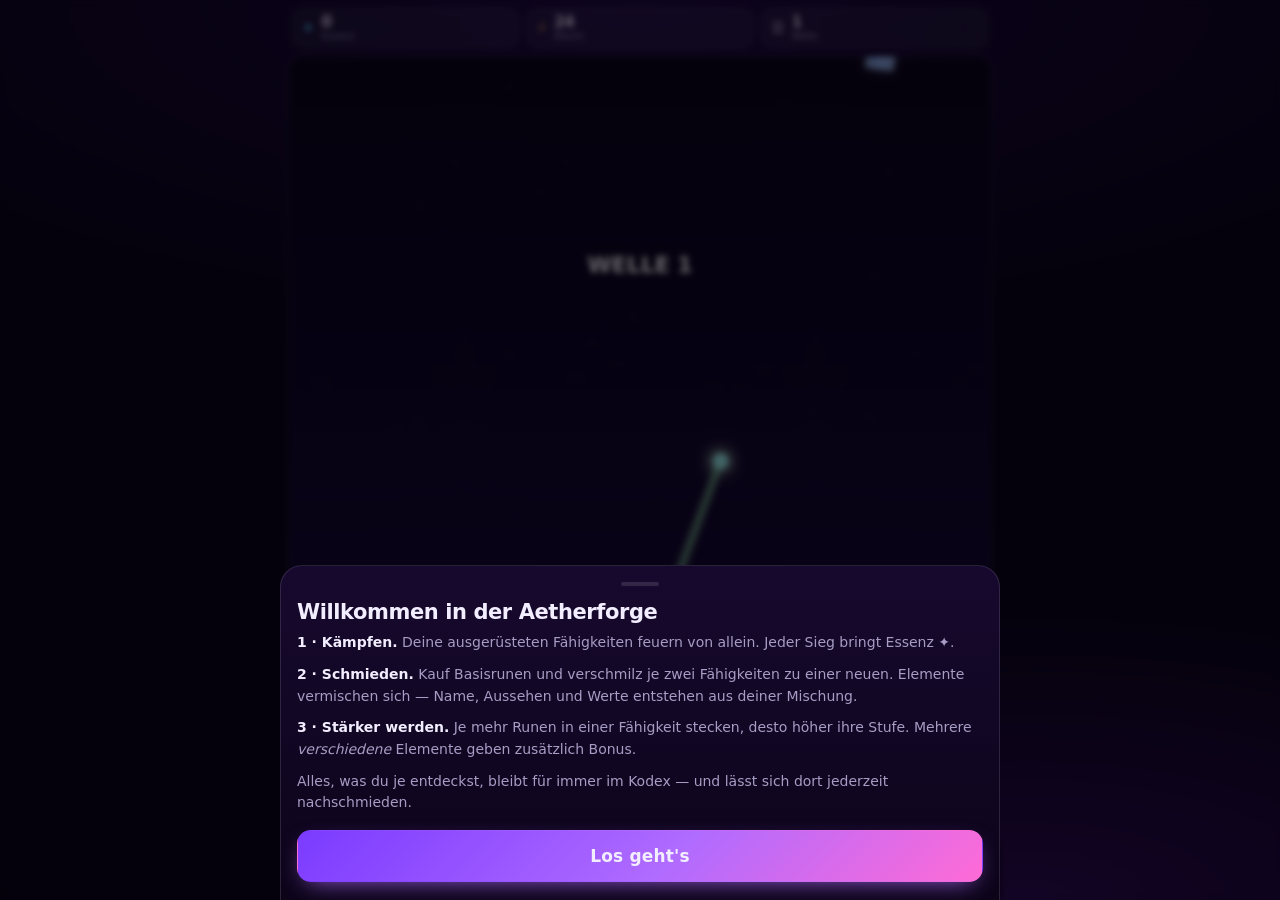
==== game/index.html @ a1955fb2 "Aetherforge: Fusions-Spiel als installierbare Web-App Ein Handy-Spiel unter /game/: Basisrunen kaufe" ====
<!DOCTYPE html>
<html lang="de">
<head>
<meta charset="UTF-8" />
<meta name="viewport" content="width=device-width, initial-scale=1, maximum-scale=1, user-scalable=no, viewport-fit=cover" />
<title>Aetherforge</title>
<meta name="description" content="Verschmilz Runen zu immer mächtigeren Fähigkeiten und schick sie in die Arena." />
<meta name="theme-color" content="#0a0418" />
<link rel="manifest" href="manifest.webmanifest" />
<meta name="apple-mobile-web-app-capable" content="yes" />
<meta name="mobile-web-app-capable" content="yes" />
<meta name="apple-mobile-web-app-status-bar-style" content="black-translucent" />
<meta name="apple-mobile-web-app-title" content="Aetherforge" />
<link rel="apple-touch-icon" href="icons/apple-touch-icon.png" />
<link rel="icon" href="icons/icon-192.png" />
<link rel="stylesheet" href="css/style.css" />
</head>
<body>

<div id="app">

  <!-- Kopfzeile: Ressourcen -->
  <header id="topbar">
    <div class="res" id="resEssence"><span class="ico">✦</span><b>0</b><i>Essenz</i></div>
    <div class="res" id="resPower"><span class="ico">⚡</span><b>0</b><i>Macht</i></div>
    <div class="res" id="resWave"><span class="ico">☰</span><b>1</b><i>Welle</i></div>
  </header>

  <main id="screens">

    <!-- ---------------- KAMPF ---------------- -->
    <section class="screen is-active" id="screen-battle">
      <div id="arenaWrap">
        <canvas id="arena"></canvas>
        <div id="deadOverlay" class="overlay-msg hidden">
          <h2>Kern zerstört</h2>
          <p id="deadText">Die Welle war zu stark.</p>
          <button class="btn primary" id="btnRetry">Zurück zur Welle</button>
          <button class="btn ghost" id="btnToForge">Erst aufrüsten</button>
        </div>
      </div>
      <div id="battleBar">
        <button id="btnFocus" class="focus-btn" disabled>
          <span class="focus-fill"></span>
          <span class="focus-label">FOKUS</span>
        </button>
        <div id="deckPips"></div>
      </div>
    </section>

    <!-- ---------------- SCHMIEDE ---------------- -->
    <section class="screen" id="screen-forge">
      <div class="scroller">
        <div class="fusion-stage">
          <div class="fslot" id="fslotA" data-slot="0"><span class="hint">Antippen</span></div>
          <div class="fusion-op">
            <div class="op-plus">+</div>
            <div class="op-arrow">↓</div>
          </div>
          <div class="fslot" id="fslotB" data-slot="1"><span class="hint">Antippen</span></div>
        </div>
        <div class="fusion-preview" id="fusionPreview"></div>
        <button class="btn primary big" id="btnFuse" disabled>Verschmelzen</button>

        <h3 class="sec-title">Runen schmieden <span class="sub" id="runeHint"></span></h3>
        <div class="rune-shop" id="runeShop"></div>

        <h3 class="sec-title">Dein Vorrat <span class="sub" id="invCount"></span></h3>
        <div class="card-grid" id="inventoryGrid"></div>
      </div>
    </section>

    <!-- ---------------- KERN ---------------- -->
    <section class="screen" id="screen-core">
      <div class="scroller">
        <h3 class="sec-title">Ausrüstung <span class="sub" id="slotHint"></span></h3>
        <div class="deck-row" id="deckRow"></div>

        <h3 class="sec-title">Vorrat</h3>
        <div class="card-grid" id="equipGrid"></div>

        <h3 class="sec-title">Kern verstärken</h3>
        <div class="upgrade-list" id="upgradeList"></div>

        <h3 class="sec-title">Fortschritt</h3>
        <div class="stat-list" id="statList"></div>
        <button class="btn danger ghost" id="btnReset">Spielstand löschen</button>
      </div>
    </section>

    <!-- ---------------- KODEX ---------------- -->
    <section class="screen" id="screen-codex">
      <div class="scroller">
        <div class="codex-head">
          <div>
            <div class="codex-count" id="codexCount">0</div>
            <div class="codex-sub">entdeckte Fähigkeiten</div>
          </div>
          <div class="codex-legend" id="codexLegend"></div>
        </div>
        <div class="card-grid" id="codexGrid"></div>
      </div>
    </section>

  </main>

  <!-- Tableiste -->
  <nav id="tabs">
    <button class="tab is-active" data-screen="battle"><span>⚔</span>Kampf</button>
    <button class="tab" data-screen="forge"><span>✧</span>Schmiede</button>
    <button class="tab" data-screen="core"><span>◆</span>Kern</button>
    <button class="tab" data-screen="codex"><span>📖</span>Kodex</button>
  </nav>
</div>

<!-- Detailansicht einer Fähigkeit -->
<div id="sheet" class="sheet hidden">
  <div class="sheet-backdrop"></div>
  <div class="sheet-body" id="sheetBody"></div>
</div>

<!-- Enthüllung nach einer Verschmelzung -->
<div id="reveal" class="reveal hidden">
  <canvas id="revealFx"></canvas>
  <div class="reveal-inner">
    <div class="reveal-badge" id="revealBadge">NEU ENTDECKT</div>
    <img class="reveal-glyph" id="revealGlyph" alt="" />
    <div class="reveal-tier" id="revealTier"></div>
    <h2 class="reveal-name" id="revealName"></h2>
    <div class="reveal-comp" id="revealComp"></div>
    <div class="reveal-stats" id="revealStats"></div>
    <button class="btn primary big" id="revealOk">Weiter</button>
  </div>
</div>

<div id="toasts"></div>

<script type="module" src="js/main.js"></script>
</body>
</html>
---- game/css/style.css ----
/* AETHERFORGE — Oberfläche.
   Alles ist für den Daumen gebaut: große Trefferflächen, kein Hover nötig,
   nichts scrollt horizontal, alle Ränder respektieren die iPhone-Safe-Area. */

:root {
  --bg:        #07030f;
  --bg2:       #0f0722;
  --panel:     rgba(255, 255, 255, 0.055);
  --panel-2:   rgba(255, 255, 255, 0.10);
  --line:      rgba(255, 255, 255, 0.12);
  --txt:       #f2eeff;
  --txt-dim:   #a79dc4;
  --accent:    #b06bff;
  --accent-2:  #4de3ff;
  --gold:      #ffc247;
  --danger:    #ff5b7f;
  --good:      #7dffb0;
  --r:         16px;
  --tap:       44px;
  --safe-b:    env(safe-area-inset-bottom, 0px);
  --safe-t:    env(safe-area-inset-top, 0px);
}

* { margin: 0; padding: 0; box-sizing: border-box; -webkit-tap-highlight-color: transparent; }

html, body {
  height: 100%;
  overflow: hidden;
  overscroll-behavior: none;
  background: var(--bg);
  color: var(--txt);
  font-family: ui-rounded, -apple-system, BlinkMacSystemFont, "SF Pro Rounded",
               "Segoe UI", system-ui, sans-serif;
  font-size: 16px;
  -webkit-font-smoothing: antialiased;
  -webkit-text-size-adjust: 100%;
  touch-action: manipulation;
  user-select: none;
  -webkit-user-select: none;
}

body {
  background:
    radial-gradient(120% 60% at 50% 0%, #1b0a3a 0%, transparent 60%),
    radial-gradient(90% 50% at 80% 100%, #2a0b4d 0%, transparent 65%),
    var(--bg);
}

button { font: inherit; color: inherit; background: none; border: none; cursor: pointer; }
img { display: block; max-width: 100%; }

#app {
  display: flex;
  flex-direction: column;
  height: 100vh;
  height: 100dvh;
  max-width: 720px;
  margin: 0 auto;
  position: relative;
}

/* ------------------------------------------------------------------ *
 * Kopfzeile
 * ------------------------------------------------------------------ */
#topbar {
  display: grid;
  grid-template-columns: repeat(3, 1fr);
  gap: 8px;
  padding: calc(var(--safe-t) + 8px) 12px 8px;
  flex: 0 0 auto;
}
/* Wert und Beschriftung untereinander — so passt auch "128.4K" auf ein SE. */
.res {
  display: grid;
  grid-template-columns: auto minmax(0, 1fr);
  align-items: center;
  column-gap: 7px;
  background: var(--panel);
  border: 1px solid var(--line);
  border-radius: 12px;
  padding: 5px 9px;
  min-width: 0;
  backdrop-filter: blur(12px);
  -webkit-backdrop-filter: blur(12px);
}
.res .ico { grid-row: 1 / span 2; font-size: 15px; opacity: 0.9; }
.res b {
  font-variant-numeric: tabular-nums;
  font-size: 15px;
  font-weight: 800;
  letter-spacing: -0.02em;
  line-height: 1.15;
  white-space: nowrap;
  overflow: hidden;
  text-overflow: ellipsis;
}
.res i {
  font-style: normal;
  font-size: 9.5px;
  color: var(--txt-dim);
  line-height: 1.1;
  white-space: nowrap;
  overflow: hidden;
  text-overflow: ellipsis;
}
#resEssence .ico { color: var(--accent-2); }
#resPower   .ico { color: var(--gold); }
.res.bump b { animation: bump 0.32s ease; }
@keyframes bump { 0% { transform: scale(1); } 40% { transform: scale(1.22); color: var(--gold); } 100% { transform: scale(1); } }

/* ------------------------------------------------------------------ *
 * Bildschirme
 * ------------------------------------------------------------------ */
#screens { position: relative; flex: 1 1 auto; min-height: 0; }
.screen {
  position: absolute;
  inset: 0;
  display: none;
  flex-direction: column;
  min-height: 0;
}
.screen.is-active { display: flex; }

.scroller {
  flex: 1 1 auto;
  overflow-y: auto;
  -webkit-overflow-scrolling: touch;
  overscroll-behavior: contain;
  padding: 4px 12px 28px;
}

.sec-title {
  font-size: 13px;
  font-weight: 800;
  letter-spacing: 0.08em;
  text-transform: uppercase;
  color: var(--txt-dim);
  margin: 20px 2px 10px;
  display: flex;
  align-items: baseline;
  flex-wrap: wrap;
  gap: 4px 8px;
  white-space: nowrap;
}
.sec-title .sub { font-size: 11px; font-weight: 600; letter-spacing: 0; text-transform: none; opacity: 0.75; margin-left: auto; }

/* ------------------------------------------------------------------ *
 * Arena
 * ------------------------------------------------------------------ */
#arenaWrap { position: relative; flex: 1 1 auto; min-height: 0; margin: 0 8px; }
#arena {
  position: absolute;
  inset: 0;
  width: 100%;
  height: 100%;
  border-radius: var(--r);
  border: 1px solid var(--line);
  display: block;
  touch-action: manipulation;
}

.overlay-msg {
  position: absolute;
  inset: 0;
  border-radius: var(--r);
  background: rgba(8, 2, 18, 0.86);
  backdrop-filter: blur(6px);
  -webkit-backdrop-filter: blur(6px);
  display: flex;
  flex-direction: column;
  align-items: center;
  justify-content: center;
  gap: 12px;
  padding: 24px;
  text-align: center;
  z-index: 3;
}
.overlay-msg h2 { font-size: 24px; letter-spacing: -0.02em; }
.overlay-msg p { color: var(--txt-dim); font-size: 14px; max-width: 30ch; }
.hidden { display: none !important; }

#battleBar {
  flex: 0 0 auto;
  display: flex;
  align-items: center;
  gap: 10px;
  padding: 10px 12px 4px;
}

.focus-btn {
  position: relative;
  flex: 0 0 auto;
  width: 96px;
  height: 52px;
  border-radius: 14px;
  border: 1px solid var(--line);
  background: var(--panel);
  overflow: hidden;
  font-weight: 900;
  letter-spacing: 0.1em;
  font-size: 13px;
  transition: transform 0.12s ease;
}
.focus-btn .focus-fill {
  position: absolute;
  inset: 0;
  transform-origin: left center;
  transform: scaleX(0);
  background: linear-gradient(90deg, #6b3bff, #b06bff 60%, #4de3ff);
  opacity: 0.55;
  transition: transform 0.12s linear;
}
.focus-btn .focus-label { position: relative; }
.focus-btn:disabled { opacity: 0.55; }
.focus-btn.ready { border-color: var(--accent-2); animation: pulseGlow 1.1s ease-in-out infinite; }
.focus-btn.ready:active { transform: scale(0.94); }
.focus-btn.active .focus-label { color: #fff; }
@keyframes pulseGlow {
  0%, 100% { box-shadow: 0 0 0 0 rgba(77, 227, 255, 0.0); }
  50%      { box-shadow: 0 0 22px 2px rgba(77, 227, 255, 0.55); }
}

#deckPips { display: flex; gap: 8px; flex: 1 1 auto; overflow: hidden; }
.pip {
  position: relative;
  width: 46px;
  height: 52px;
  border-radius: 12px;
  border: 1px solid var(--line);
  background: var(--panel);
  overflow: hidden;
  flex: 0 0 auto;
}
.pip img { width: 100%; height: 100%; object-fit: cover; opacity: 0.95; }
.pip .cd {
  position: absolute;
  left: 0; right: 0; bottom: 0;
  background: rgba(5, 2, 12, 0.72);
  transition: height 0.06s linear;
}
.pip.empty { border-style: dashed; opacity: 0.4; }

/* ------------------------------------------------------------------ *
 * Fusionsbühne
 * ------------------------------------------------------------------ */
.fusion-stage {
  display: grid;
  grid-template-columns: 1fr auto 1fr;
  align-items: center;
  gap: 10px;
  padding: 14px 0 10px;
}
.fslot {
  aspect-ratio: 1 / 1;
  width: 100%;
  max-width: 132px;
  justify-self: center;
  border-radius: var(--r);
  border: 1.5px dashed var(--line);
  background: var(--panel);
  display: flex;
  align-items: center;
  justify-content: center;
  position: relative;
  overflow: hidden;
  transition: transform 0.14s ease, border-color 0.14s ease;
}
.fslot:active { transform: scale(0.97); }
.fslot .hint { font-size: 12px; color: var(--txt-dim); }
.fslot.filled { border-style: solid; }
.fslot img { width: 100%; height: 100%; object-fit: contain; padding: 8px; }
.fslot .fname {
  position: absolute;
  left: 0; right: 0; bottom: 0;
  font-size: 11px;
  font-weight: 700;
  text-align: center;
  padding: 4px 6px;
  background: linear-gradient(transparent, rgba(4, 1, 10, 0.92));
  white-space: nowrap;
  overflow: hidden;
  text-overflow: ellipsis;
}
.fusion-op { display: flex; flex-direction: column; align-items: center; gap: 2px; color: var(--txt-dim); }
.op-plus { font-size: 22px; font-weight: 800; }
.op-arrow { font-size: 14px; opacity: 0.6; }

.fusion-preview {
  min-height: 46px;
  display: flex;
  align-items: center;
  justify-content: center;
  gap: 10px;
  font-size: 13px;
  color: var(--txt-dim);
  text-align: center;
  padding: 4px 6px 10px;
}
.fusion-preview .pv-name { font-weight: 800; color: var(--txt); font-size: 15px; }
.fusion-preview .pv-new {
  font-size: 10px; font-weight: 900; letter-spacing: 0.08em;
  background: var(--gold); color: #241500; padding: 2px 6px; border-radius: 6px;
}

/* ------------------------------------------------------------------ *
 * Knöpfe
 * ------------------------------------------------------------------ */
.btn {
  min-height: var(--tap);
  padding: 12px 18px;
  border-radius: 14px;
  border: 1px solid var(--line);
  background: var(--panel);
  font-weight: 800;
  font-size: 15px;
  letter-spacing: 0.01em;
  transition: transform 0.12s ease, opacity 0.12s ease;
}
.btn:active { transform: scale(0.97); }
.btn:disabled { opacity: 0.32; filter: saturate(0.4); }
.btn.primary {
  background: linear-gradient(135deg, #7b3bff, #b06bff 55%, #ff6bd6);
  border-color: transparent;
  box-shadow: 0 8px 24px -10px rgba(176, 107, 255, 0.9);
}
.btn.big { width: 100%; font-size: 17px; padding: 15px; }
.btn.ghost { background: transparent; }
.btn.danger { color: var(--danger); border-color: rgba(255, 91, 127, 0.35); }
.btn.sm { min-height: 36px; padding: 8px 12px; font-size: 13px; border-radius: 11px; }

/* ------------------------------------------------------------------ *
 * Karten
 * ------------------------------------------------------------------ */
.card-grid {
  display: grid;
  grid-template-columns: repeat(auto-fill, minmax(92px, 1fr));
  gap: 10px;
}
.card {
  position: relative;
  border-radius: 14px;
  border: 1px solid var(--line);
  background: var(--panel);
  padding: 8px 6px 7px;
  display: flex;
  flex-direction: column;
  align-items: center;
  gap: 5px;
  overflow: hidden;
  transition: transform 0.12s ease;
}
.card:active { transform: scale(0.95); }
.card::before {
  content: '';
  position: absolute;
  inset: -40% -40% auto -40%;
  height: 80%;
  background: radial-gradient(closest-side, var(--tint, transparent), transparent 70%);
  opacity: 0.5;
  pointer-events: none;
}
.card img { width: 100%; max-width: 62px; aspect-ratio: 1; position: relative; }
.card .cname {
  font-size: 11.5px;
  font-weight: 700;
  text-align: center;
  line-height: 1.2;
  min-height: 2.4em;
  display: -webkit-box;
  -webkit-line-clamp: 2;
  -webkit-box-orient: vertical;
  overflow: hidden;
  overflow-wrap: anywhere;
  width: 100%;
  position: relative;
}
.card .cmeta {
  display: flex;
  align-items: center;
  gap: 5px;
  font-size: 10px;
  color: var(--txt-dim);
  font-variant-numeric: tabular-nums;
  position: relative;
}
.card .ctier { font-weight: 900; letter-spacing: 0.04em; }
.card .cpow { color: var(--gold); font-weight: 800; }
.card.equipped { border-color: var(--accent-2); }
.card.equipped::after {
  content: 'AKTIV';
  position: absolute;
  top: 5px; right: 5px;
  font-size: 8px; font-weight: 900; letter-spacing: 0.06em;
  background: var(--accent-2); color: #002028;
  padding: 2px 4px; border-radius: 5px;
}
.card.selected { border-color: var(--gold); box-shadow: 0 0 0 1px var(--gold) inset; }
.card.locked { opacity: 0.42; filter: grayscale(0.85); }
.card .clock {
  position: absolute; inset: 0;
  display: flex; align-items: center; justify-content: center;
  font-size: 22px; color: var(--txt-dim);
}

.empty-note {
  grid-column: 1 / -1;
  text-align: center;
  color: var(--txt-dim);
  font-size: 13px;
  padding: 22px 10px;
  border: 1px dashed var(--line);
  border-radius: 14px;
  line-height: 1.5;
}

/* ------------------------------------------------------------------ *
 * Runenladen
 * ------------------------------------------------------------------ */
.rune-shop { display: grid; grid-template-columns: repeat(auto-fill, minmax(104px, 1fr)); gap: 9px; }
.rune {
  display: flex;
  align-items: center;
  gap: 8px;
  padding: 9px 10px;
  border-radius: 13px;
  border: 1px solid var(--line);
  background: var(--panel);
  min-height: var(--tap);
  transition: transform 0.12s ease;
  text-align: left;
}
.rune:active { transform: scale(0.96); }
.rune .dot { width: 22px; height: 22px; border-radius: 7px; flex: 0 0 auto; }
.rune .rn { font-size: 12.5px; font-weight: 800; line-height: 1.15; }
.rune .rc { font-size: 11px; color: var(--accent-2); font-weight: 700; font-variant-numeric: tabular-nums; }
.rune.cant { opacity: 0.45; }
.rune.locked .rc { color: var(--gold); }

/* ------------------------------------------------------------------ *
 * Kern-Bildschirm
 * ------------------------------------------------------------------ */
.deck-row { display: grid; grid-template-columns: repeat(auto-fill, minmax(74px, 1fr)); gap: 8px; }
.deck-slot {
  aspect-ratio: 4 / 5;
  border-radius: 14px;
  border: 1.5px dashed var(--line);
  background: var(--panel);
  display: flex;
  flex-direction: column;
  align-items: center;
  justify-content: center;
  gap: 4px;
  padding: 6px;
  overflow: hidden;
  position: relative;
}
.deck-slot.filled { border-style: solid; }
.deck-slot img { width: 100%; max-width: 46px; aspect-ratio: 1; }
.deck-slot .dn {
  font-size: 9.5px;
  font-weight: 700;
  text-align: center;
  line-height: 1.15;
  display: -webkit-box;
  -webkit-line-clamp: 2;
  -webkit-box-orient: vertical;
  overflow: hidden;
  overflow-wrap: anywhere;
  width: 100%;
}
.deck-slot .dp { font-size: 10px; color: var(--gold); font-weight: 800; }
.deck-slot .plus { font-size: 22px; color: var(--txt-dim); }
.deck-slot.locked { opacity: 0.4; }
.deck-slot .lockinfo { font-size: 9.5px; color: var(--txt-dim); text-align: center; }

.upgrade-list { display: flex; flex-direction: column; gap: 9px; }
.upg {
  display: flex;
  align-items: center;
  gap: 11px;
  padding: 11px 12px;
  border-radius: 14px;
  border: 1px solid var(--line);
  background: var(--panel);
}
.upg .uico {
  width: 36px; height: 36px; flex: 0 0 auto;
  border-radius: 11px;
  display: grid; place-items: center;
  background: linear-gradient(135deg, rgba(176,107,255,0.35), rgba(77,227,255,0.22));
  font-size: 16px;
}
.upg .ubody { flex: 1 1 auto; min-width: 0; }
.upg .un { font-size: 14px; font-weight: 800; }
.upg .ud { font-size: 11.5px; color: var(--txt-dim); }
.upg .ulv { font-size: 11px; color: var(--accent-2); font-weight: 800; }

.stat-list { display: grid; grid-template-columns: repeat(2, 1fr); gap: 9px; }
.stat {
  padding: 11px 12px;
  border-radius: 13px;
  border: 1px solid var(--line);
  background: var(--panel);
}
.stat .sv { font-size: 19px; font-weight: 900; font-variant-numeric: tabular-nums; letter-spacing: -0.02em; }
.stat .sl { font-size: 11px; color: var(--txt-dim); }
#btnReset { margin: 18px auto 0; display: block; }

/* ------------------------------------------------------------------ *
 * Kodex
 * ------------------------------------------------------------------ */
.codex-head {
  display: flex;
  align-items: center;
  gap: 14px;
  padding: 14px 4px 8px;
}
.codex-count { font-size: 34px; font-weight: 900; letter-spacing: -0.03em; line-height: 1; }
.codex-sub { font-size: 12px; color: var(--txt-dim); }
.codex-legend { margin-left: auto; display: flex; flex-wrap: wrap; gap: 5px; justify-content: flex-end; max-width: 60%; }
.leg { font-size: 9.5px; font-weight: 800; padding: 3px 6px; border-radius: 6px; letter-spacing: 0.03em; }

/* ------------------------------------------------------------------ *
 * Tableiste
 * ------------------------------------------------------------------ */
#tabs {
  flex: 0 0 auto;
  display: grid;
  grid-template-columns: repeat(4, 1fr);
  gap: 4px;
  padding: 6px 8px calc(var(--safe-b) + 6px);
  border-top: 1px solid var(--line);
  background: rgba(8, 3, 18, 0.82);
  backdrop-filter: blur(16px);
  -webkit-backdrop-filter: blur(16px);
}
.tab {
  display: flex;
  flex-direction: column;
  align-items: center;
  gap: 2px;
  padding: 7px 2px 5px;
  border-radius: 12px;
  font-size: 10.5px;
  font-weight: 700;
  color: var(--txt-dim);
  min-height: var(--tap);
  transition: color 0.15s ease, background 0.15s ease;
}
.tab span { font-size: 17px; line-height: 1; }
.tab.is-active { color: var(--txt); background: var(--panel-2); }
.tab .badge {
  position: absolute;
  transform: translate(16px, -4px);
  width: 7px; height: 7px;
  border-radius: 50%;
  background: var(--gold);
}

/* ------------------------------------------------------------------ *
 * Detailblatt
 * ------------------------------------------------------------------ */
.sheet { position: fixed; inset: 0; z-index: 40; display: flex; align-items: flex-end; justify-content: center; }
.sheet-backdrop { position: absolute; inset: 0; background: rgba(4, 1, 10, 0.6); backdrop-filter: blur(3px); }
.sheet-body {
  position: relative;
  width: 100%;
  max-width: 720px;
  max-height: 86vh;
  overflow-y: auto;
  -webkit-overflow-scrolling: touch;
  background: linear-gradient(180deg, #17092e, #0c0419);
  border: 1px solid var(--line);
  border-bottom: none;
  border-radius: 22px 22px 0 0;
  padding: 16px 16px calc(var(--safe-b) + 18px);
  animation: sheetUp 0.24s cubic-bezier(0.22, 1, 0.36, 1);
}
@keyframes sheetUp { from { transform: translateY(20%); opacity: 0.4; } to { transform: none; opacity: 1; } }
.sheet-close {
  position: absolute;
  top: 10px; right: 10px;
  width: 34px; height: 34px;
  border-radius: 50%;
  background: var(--panel-2);
  font-size: 14px;
  color: var(--txt-dim);
  display: grid;
  place-items: center;
  z-index: 2;
}
.sheet-grip { width: 38px; height: 4px; border-radius: 3px; background: var(--line); margin: 0 auto 14px; }
.sheet-top { display: flex; gap: 14px; align-items: center; }
.sheet-top img { width: 84px; height: 84px; flex: 0 0 auto; }
.sheet-title { font-size: 21px; font-weight: 900; letter-spacing: -0.02em; line-height: 1.15; }
.sheet-tier { font-size: 11px; font-weight: 900; letter-spacing: 0.08em; text-transform: uppercase; }
.sheet-comp { font-size: 12px; color: var(--txt-dim); margin-top: 3px; line-height: 1.35; }
.sheet-power { font-size: 13px; color: var(--gold); font-weight: 800; margin-top: 5px; }

.statgrid { display: grid; grid-template-columns: repeat(2, 1fr); gap: 8px; margin: 16px 0 4px; }
.sg { background: var(--panel); border: 1px solid var(--line); border-radius: 11px; padding: 8px 10px; }
.sg .k { font-size: 10.5px; color: var(--txt-dim); }
.sg .v { font-size: 14.5px; font-weight: 800; font-variant-numeric: tabular-nums; }

.efflist { display: flex; flex-direction: column; gap: 7px; margin-top: 12px; }
.eff { display: flex; gap: 9px; align-items: flex-start; font-size: 12px; line-height: 1.35; }
.eff .ed { width: 9px; height: 9px; border-radius: 3px; margin-top: 3px; flex: 0 0 auto; }
.eff b { font-weight: 800; }
.eff span { color: var(--txt-dim); }
.sheet-actions { display: flex; flex-wrap: wrap; gap: 8px; margin-top: 16px; }
.sheet-actions .btn { flex: 1 1 130px; }

/* ------------------------------------------------------------------ *
 * Enthüllung
 * ------------------------------------------------------------------ */
.reveal {
  position: fixed; inset: 0; z-index: 60;
  display: flex; align-items: center; justify-content: center;
  background: radial-gradient(80% 60% at 50% 45%, rgba(40, 10, 80, 0.94), rgba(3, 1, 8, 0.97));
  animation: fadeIn 0.2s ease;
}
@keyframes fadeIn { from { opacity: 0; } to { opacity: 1; } }
#revealFx { position: absolute; inset: 0; width: 100%; height: 100%; }
.reveal-inner {
  position: relative;
  text-align: center;
  padding: 24px;
  display: flex;
  flex-direction: column;
  align-items: center;
  gap: 9px;
  width: 100%;
  max-width: 380px;
}
.reveal-badge {
  font-size: 10px; font-weight: 900; letter-spacing: 0.16em;
  background: var(--gold); color: #2a1900;
  padding: 4px 10px; border-radius: 7px;
  animation: badgeIn 0.5s 0.5s backwards cubic-bezier(0.22, 1, 0.36, 1);
}
.reveal-badge.known { background: var(--panel-2); color: var(--txt-dim); }
@keyframes badgeIn { from { transform: scale(0.4) rotate(-8deg); opacity: 0; } to { transform: none; opacity: 1; } }
.reveal-glyph {
  width: 168px; height: 168px;
  animation: glyphIn 0.62s cubic-bezier(0.22, 1.4, 0.36, 1);
  filter: drop-shadow(0 12px 40px rgba(160, 90, 255, 0.6));
}
@keyframes glyphIn {
  0%   { transform: scale(0.2) rotate(-140deg); opacity: 0; }
  60%  { transform: scale(1.14) rotate(6deg); opacity: 1; }
  100% { transform: none; }
}
.reveal-tier { font-size: 11px; font-weight: 900; letter-spacing: 0.14em; text-transform: uppercase; }
.reveal-name {
  font-size: 28px; font-weight: 900; letter-spacing: -0.03em; line-height: 1.1;
  animation: nameIn 0.5s 0.28s backwards ease;
}
@keyframes nameIn { from { transform: translateY(12px); opacity: 0; } to { transform: none; opacity: 1; } }
.reveal-comp { font-size: 12px; color: var(--txt-dim); }
.reveal-stats {
  display: flex; flex-wrap: wrap; gap: 6px; justify-content: center;
  margin: 6px 0 14px;
  animation: nameIn 0.5s 0.42s backwards ease;
}
.reveal-stats span {
  font-size: 11.5px; font-weight: 700;
  background: var(--panel); border: 1px solid var(--line);
  padding: 5px 9px; border-radius: 9px;
}
.reveal-stats .up { color: var(--good); }
.reveal-inner .btn { width: 100%; }

/* ------------------------------------------------------------------ *
 * Hinweise
 * ------------------------------------------------------------------ */
#toasts {
  position: fixed;
  left: 0; right: 0;
  bottom: calc(var(--safe-b) + 74px);
  z-index: 70;
  display: flex;
  flex-direction: column;
  align-items: center;
  gap: 6px;
  pointer-events: none;
  padding: 0 16px;
}
.toast {
  background: rgba(20, 8, 40, 0.95);
  border: 1px solid var(--line);
  border-radius: 12px;
  padding: 9px 14px;
  font-size: 13px;
  font-weight: 700;
  max-width: 100%;
  text-align: center;
  animation: toastIn 0.24s ease, toastOut 0.3s 1.7s forwards ease;
  box-shadow: 0 10px 30px -12px rgba(0, 0, 0, 0.9);
}
.toast.good { border-color: rgba(125, 255, 176, 0.5); }
.toast.bad  { border-color: rgba(255, 91, 127, 0.5); }
@keyframes toastIn  { from { transform: translateY(10px); opacity: 0; } to { transform: none; opacity: 1; } }
@keyframes toastOut { to { transform: translateY(-6px); opacity: 0; } }

@media (max-height: 700px) {
  .reveal-glyph { width: 130px; height: 130px; }
  .reveal-name { font-size: 24px; }
}
@media (prefers-reduced-motion: reduce) {
  * { animation-duration: 0.01ms !important; transition-duration: 0.01ms !important; }
}
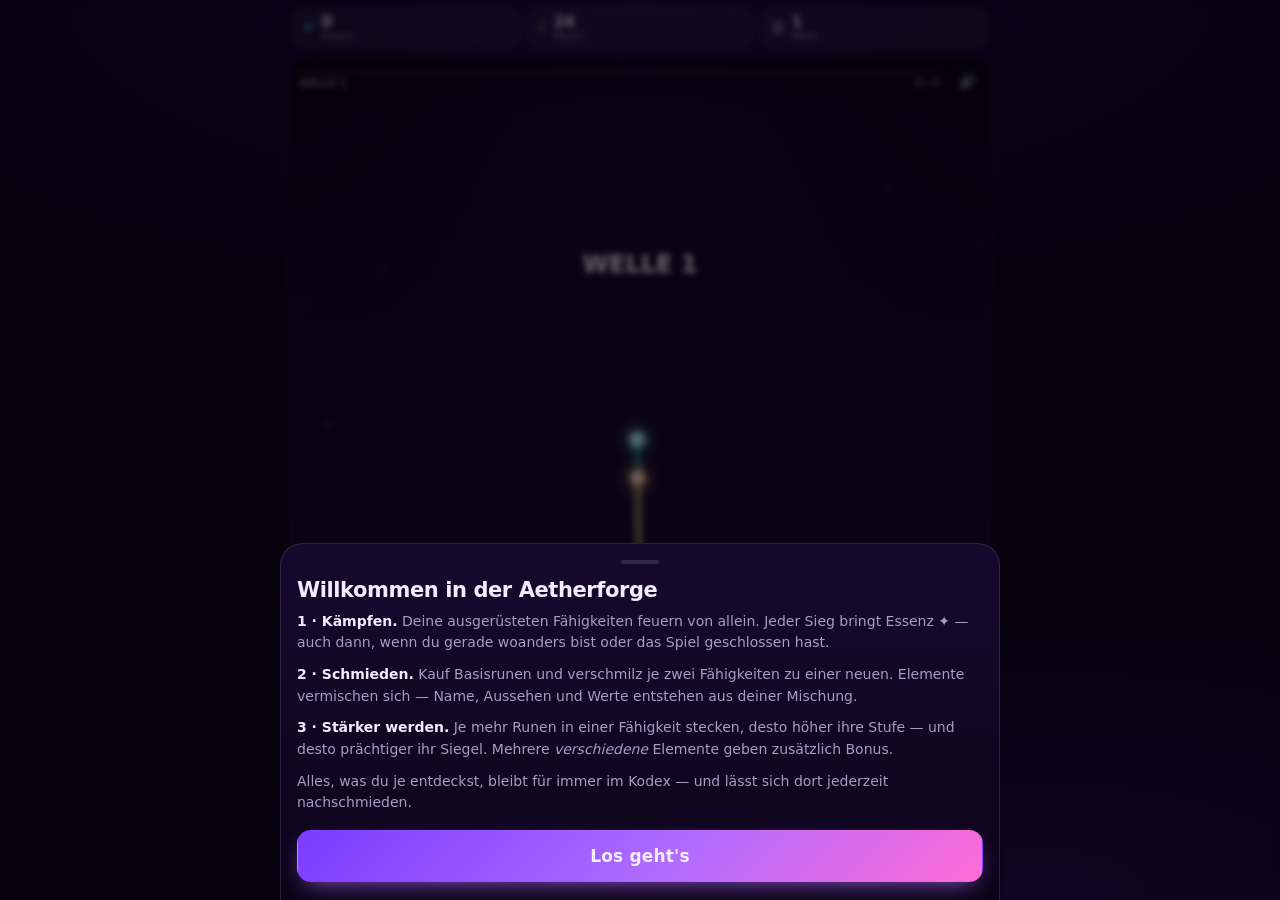
==== commit b7902c12: "Aetherforge: mitwachsende Siegel, Hintergrundwellen, Auto-Verschmelzen Grafik - Siegel neu aufgebaut" ====
--- a/game/index.html
+++ b/game/index.html
@@ -32,6 +32,7 @@
     <section class="screen is-active" id="screen-battle">
       <div id="arenaWrap">
         <canvas id="arena"></canvas>
+        <button id="soundBtn" class="arena-btn" aria-label="Ton an/aus">🔊</button>
         <div id="deadOverlay" class="overlay-msg hidden">
           <h2>Kern zerstört</h2>
           <p id="deadText">Die Welle war zu stark.</p>
@@ -63,9 +64,20 @@
         <button class="btn primary big" id="btnFuse" disabled>Verschmelzen</button>
 
         <h3 class="sec-title">Runen schmieden <span class="sub" id="runeHint"></span></h3>
+        <div class="seg" id="buyAmount">
+          <button class="is-on" data-n="1">×1</button>
+          <button data-n="5">×5</button>
+          <button data-n="25">×25</button>
+        </div>
         <div class="rune-shop" id="runeShop"></div>
 
         <h3 class="sec-title">Dein Vorrat <span class="sub" id="invCount"></span></h3>
+        <div class="toolbar">
+          <button class="toggle" id="autoMergeToggle">
+            <span class="knob"></span><span class="tl">Auto-Verschmelzen</span>
+          </button>
+          <button class="btn sm" id="btnMergeNow">Duplikate verschmelzen</button>
+        </div>
         <div class="card-grid" id="inventoryGrid"></div>
       </div>
     </section>
@@ -75,6 +87,9 @@
       <div class="scroller">
         <h3 class="sec-title">Ausrüstung <span class="sub" id="slotHint"></span></h3>
         <div class="deck-row" id="deckRow"></div>
+        <div class="toolbar" style="margin-top:10px">
+          <button class="btn sm primary" id="btnEquipBest">Stärkste ausrüsten</button>
+        </div>
 
         <h3 class="sec-title">Vorrat</h3>
         <div class="card-grid" id="equipGrid"></div>
@@ -82,8 +97,17 @@
         <h3 class="sec-title">Kern verstärken</h3>
         <div class="upgrade-list" id="upgradeList"></div>
 
+        <h3 class="sec-title">Meilensteine <span class="sub" id="mileCount"></span></h3>
+        <div class="mile-list" id="mileList"></div>
+
+        <h3 class="sec-title">Transzendenz</h3>
+        <div class="transcend" id="transcendBox"></div>
+
         <h3 class="sec-title">Fortschritt</h3>
         <div class="stat-list" id="statList"></div>
+
+        <h3 class="sec-title">Einstellungen</h3>
+        <div class="upgrade-list" id="settingsList"></div>
         <button class="btn danger ghost" id="btnReset">Spielstand löschen</button>
       </div>
     </section>
--- a/game/css/style.css
+++ b/game/css/style.css
@@ -709,3 +709,153 @@
 @media (prefers-reduced-motion: reduce) {
   * { animation-duration: 0.01ms !important; transition-duration: 0.01ms !important; }
 }
+
+/* ------------------------------------------------------------------ *
+ * Nachträge: Arena-Knopf, Mengenwahl, Schalter, Meilensteine,
+ * Transzendenz und der Glanz auf seltenen Karten.
+ * ------------------------------------------------------------------ */
+
+.arena-btn {
+  position: absolute;
+  top: 8px; right: 8px;
+  width: 34px; height: 34px;
+  border-radius: 50%;
+  background: rgba(8, 3, 18, 0.55);
+  border: 1px solid var(--line);
+  font-size: 14px;
+  display: grid;
+  place-items: center;
+  z-index: 2;
+  backdrop-filter: blur(6px);
+  -webkit-backdrop-filter: blur(6px);
+}
+.arena-btn.off { opacity: 0.45; }
+.arena-btn:active { transform: scale(0.92); }
+
+/* Mengenwahl im Runenladen */
+.seg {
+  display: inline-flex;
+  gap: 2px;
+  padding: 3px;
+  border-radius: 12px;
+  background: var(--panel);
+  border: 1px solid var(--line);
+  margin-bottom: 10px;
+}
+.seg button {
+  min-width: 52px;
+  min-height: 34px;
+  padding: 6px 10px;
+  border-radius: 9px;
+  font-size: 13px;
+  font-weight: 800;
+  color: var(--txt-dim);
+}
+.seg button.is-on { background: var(--panel-2); color: var(--txt); }
+
+/* Werkzeugleiste über dem Vorrat */
+.toolbar {
+  display: flex;
+  align-items: center;
+  gap: 8px;
+  flex-wrap: wrap;
+  margin-bottom: 10px;
+}
+.toolbar .btn.sm { flex: 0 0 auto; }
+
+/* Schiebeschalter */
+.toggle {
+  display: inline-flex;
+  align-items: center;
+  gap: 8px;
+  min-height: 36px;
+  padding: 4px 12px 4px 4px;
+  border-radius: 999px;
+  border: 1px solid var(--line);
+  background: var(--panel);
+  font-size: 12.5px;
+  font-weight: 700;
+  color: var(--txt-dim);
+  transition: background 0.15s ease, color 0.15s ease;
+}
+.toggle .knob {
+  width: 40px; height: 24px;
+  border-radius: 999px;
+  background: rgba(255, 255, 255, 0.14);
+  position: relative;
+  flex: 0 0 auto;
+  transition: background 0.18s ease;
+}
+.toggle .knob::after {
+  content: '';
+  position: absolute;
+  top: 3px; left: 3px;
+  width: 18px; height: 18px;
+  border-radius: 50%;
+  background: #d8d2ea;
+  transition: transform 0.18s cubic-bezier(0.3, 1.4, 0.5, 1), background 0.18s ease;
+}
+.toggle.is-on { color: var(--txt); }
+.toggle.is-on .knob { background: linear-gradient(90deg, #7b3bff, #4de3ff); }
+.toggle.is-on .knob::after { transform: translateX(16px); background: #fff; }
+.upg .toggle { padding: 4px; }
+
+/* Meilensteine */
+.mile-list { display: flex; flex-direction: column; gap: 7px; }
+.mile {
+  display: flex;
+  align-items: center;
+  gap: 10px;
+  padding: 9px 12px;
+  border-radius: 13px;
+  border: 1px solid var(--line);
+  background: var(--panel);
+}
+.mile .mk {
+  width: 22px; height: 22px;
+  border-radius: 50%;
+  display: grid; place-items: center;
+  font-size: 12px;
+  color: var(--txt-dim);
+  border: 1px solid var(--line);
+  flex: 0 0 auto;
+}
+.mile .mb { display: flex; flex-direction: column; min-width: 0; flex: 1 1 auto; }
+.mile .mn { font-size: 13px; font-weight: 800; }
+.mile .md { font-size: 11px; color: var(--txt-dim); }
+.mile .mr { font-size: 11.5px; font-weight: 800; color: var(--accent-2); white-space: nowrap; }
+.mile.done { opacity: 0.55; }
+.mile.done .mk { color: var(--good); border-color: rgba(125, 255, 176, 0.5); }
+.mile.done .mr { color: var(--txt-dim); }
+
+/* Transzendenz */
+.transcend {
+  border: 1px solid rgba(255, 194, 71, 0.35);
+  background: linear-gradient(150deg, rgba(255, 194, 71, 0.10), rgba(176, 107, 255, 0.10));
+  border-radius: var(--r);
+  padding: 14px;
+  display: flex;
+  flex-direction: column;
+  gap: 10px;
+}
+.tr-head { display: flex; align-items: center; gap: 12px; }
+.tr-star { font-size: 30px; color: var(--gold); line-height: 1; filter: drop-shadow(0 0 12px rgba(255,194,71,0.6)); }
+.tr-n { font-size: 19px; font-weight: 900; letter-spacing: -0.02em; }
+.tr-s { font-size: 11.5px; color: var(--gold); font-weight: 700; }
+.tr-text { font-size: 12.5px; line-height: 1.5; color: var(--txt-dim); }
+.tr-text b { color: var(--txt); }
+
+/* Glanz auf hohen Stufen — läuft langsam, damit es nicht nervt. */
+.card .shine {
+  position: absolute;
+  inset: 0;
+  background: linear-gradient(115deg, transparent 38%, rgba(255,255,255,0.30) 48%, transparent 58%);
+  transform: translateX(-120%);
+  animation: sweep 4.5s ease-in-out infinite;
+  pointer-events: none;
+}
+.card.equipped .shine { animation-delay: 0.6s; }
+@keyframes sweep {
+  0%, 62% { transform: translateX(-120%); }
+  86%, 100% { transform: translateX(120%); }
+}
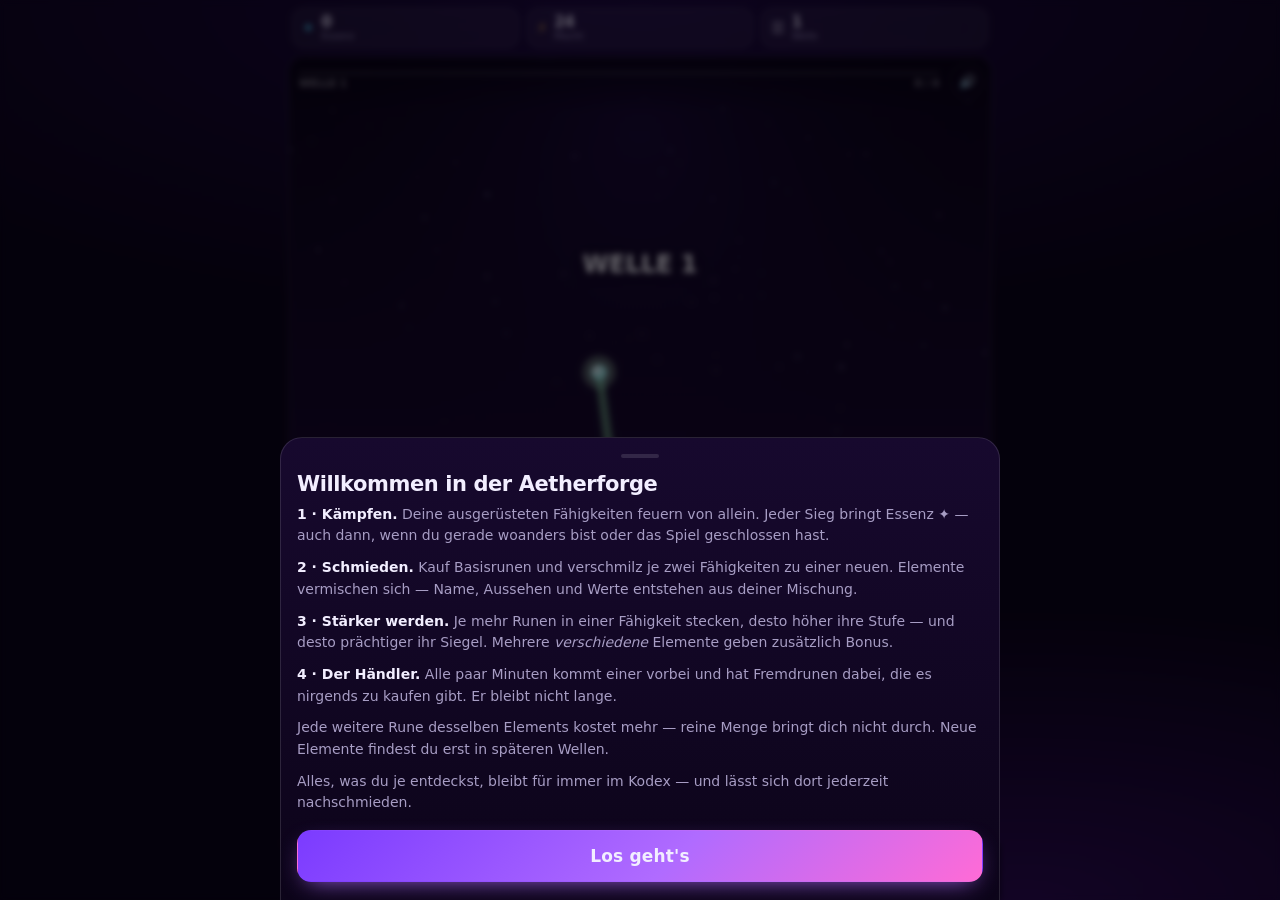
==== commit 03ce88fa: "Wirtschaft neu geeicht, Händler mit Fremdrunen, Deckel entfernt Das Problem war strukturell: die Ein" ====
--- a/game/index.html
+++ b/game/index.html
@@ -52,6 +52,7 @@
     <!-- ---------------- SCHMIEDE ---------------- -->
     <section class="screen" id="screen-forge">
       <div class="scroller">
+        <div id="merchantBox" class="merchant hidden"></div>
         <div class="fusion-stage">
           <div class="fslot" id="fslotA" data-slot="0"><span class="hint">Antippen</span></div>
           <div class="fusion-op">
--- a/game/css/style.css
+++ b/game/css/style.css
@@ -859,3 +859,72 @@
   0%, 62% { transform: translateX(-120%); }
   86%, 100% { transform: translateX(120%); }
 }
+
+/* ------------------------------------------------------------------ *
+ * Der Händler
+ * ------------------------------------------------------------------ */
+.merchant {
+  border: 1px solid rgba(255, 194, 71, 0.45);
+  background: linear-gradient(140deg, rgba(255, 194, 71, 0.14), rgba(176, 107, 255, 0.12));
+  border-radius: var(--r);
+  padding: 12px;
+  margin: 10px 0 4px;
+  display: flex;
+  flex-direction: column;
+  gap: 10px;
+  animation: mIn 0.35s cubic-bezier(0.22, 1, 0.36, 1);
+}
+@keyframes mIn { from { transform: translateY(-8px); opacity: 0; } to { transform: none; opacity: 1; } }
+.merchant.waiting {
+  flex-direction: row;
+  align-items: center;
+  gap: 9px;
+  border-color: var(--line);
+  background: var(--panel);
+  padding: 9px 12px;
+  animation: none;
+}
+.m-ico { font-size: 20px; color: var(--gold); filter: drop-shadow(0 0 8px rgba(255,194,71,0.5)); }
+.merchant.waiting .m-ico { font-size: 15px; opacity: 0.6; filter: none; }
+.m-wait { font-size: 12px; color: var(--txt-dim); }
+.m-wait b { color: var(--txt); font-variant-numeric: tabular-nums; }
+.m-head { display: flex; align-items: center; gap: 11px; }
+.m-title { font-size: 15px; font-weight: 900; letter-spacing: -0.01em; }
+.m-sub { font-size: 11px; color: var(--txt-dim); }
+.m-sub b { color: var(--gold); font-variant-numeric: tabular-nums; }
+
+.m-offers { display: grid; grid-template-columns: repeat(auto-fit, minmax(88px, 1fr)); gap: 8px; }
+.offer {
+  display: flex;
+  flex-direction: column;
+  align-items: center;
+  gap: 3px;
+  padding: 8px 5px 7px;
+  border-radius: 13px;
+  border: 1px solid rgba(255, 255, 255, 0.16);
+  background: rgba(8, 3, 18, 0.45);
+  transition: transform 0.12s ease;
+}
+.offer:active { transform: scale(0.95); }
+.offer img { width: 100%; max-width: 54px; aspect-ratio: 1; }
+.offer .o-name { font-size: 12px; font-weight: 800; }
+.offer .o-eff { font-size: 9.5px; color: var(--txt-dim); }
+.offer .o-price { font-size: 11.5px; font-weight: 800; color: var(--accent-2); margin-top: 2px; }
+.offer .o-stock { font-size: 9px; color: var(--gold); }
+.offer.cant { opacity: 0.5; }
+.offer.sold { opacity: 0.35; filter: grayscale(1); }
+
+/* Hinweis auf der Tableiste, wenn der Händler da ist */
+.tab { position: relative; }
+.tab.has-news::after {
+  content: '';
+  position: absolute;
+  top: 5px; right: 50%;
+  transform: translateX(15px);
+  width: 8px; height: 8px;
+  border-radius: 50%;
+  background: var(--gold);
+  box-shadow: 0 0 8px rgba(255, 194, 71, 0.9);
+  animation: newsPulse 1.4s ease-in-out infinite;
+}
+@keyframes newsPulse { 0%, 100% { opacity: 1; } 50% { opacity: 0.35; } }
